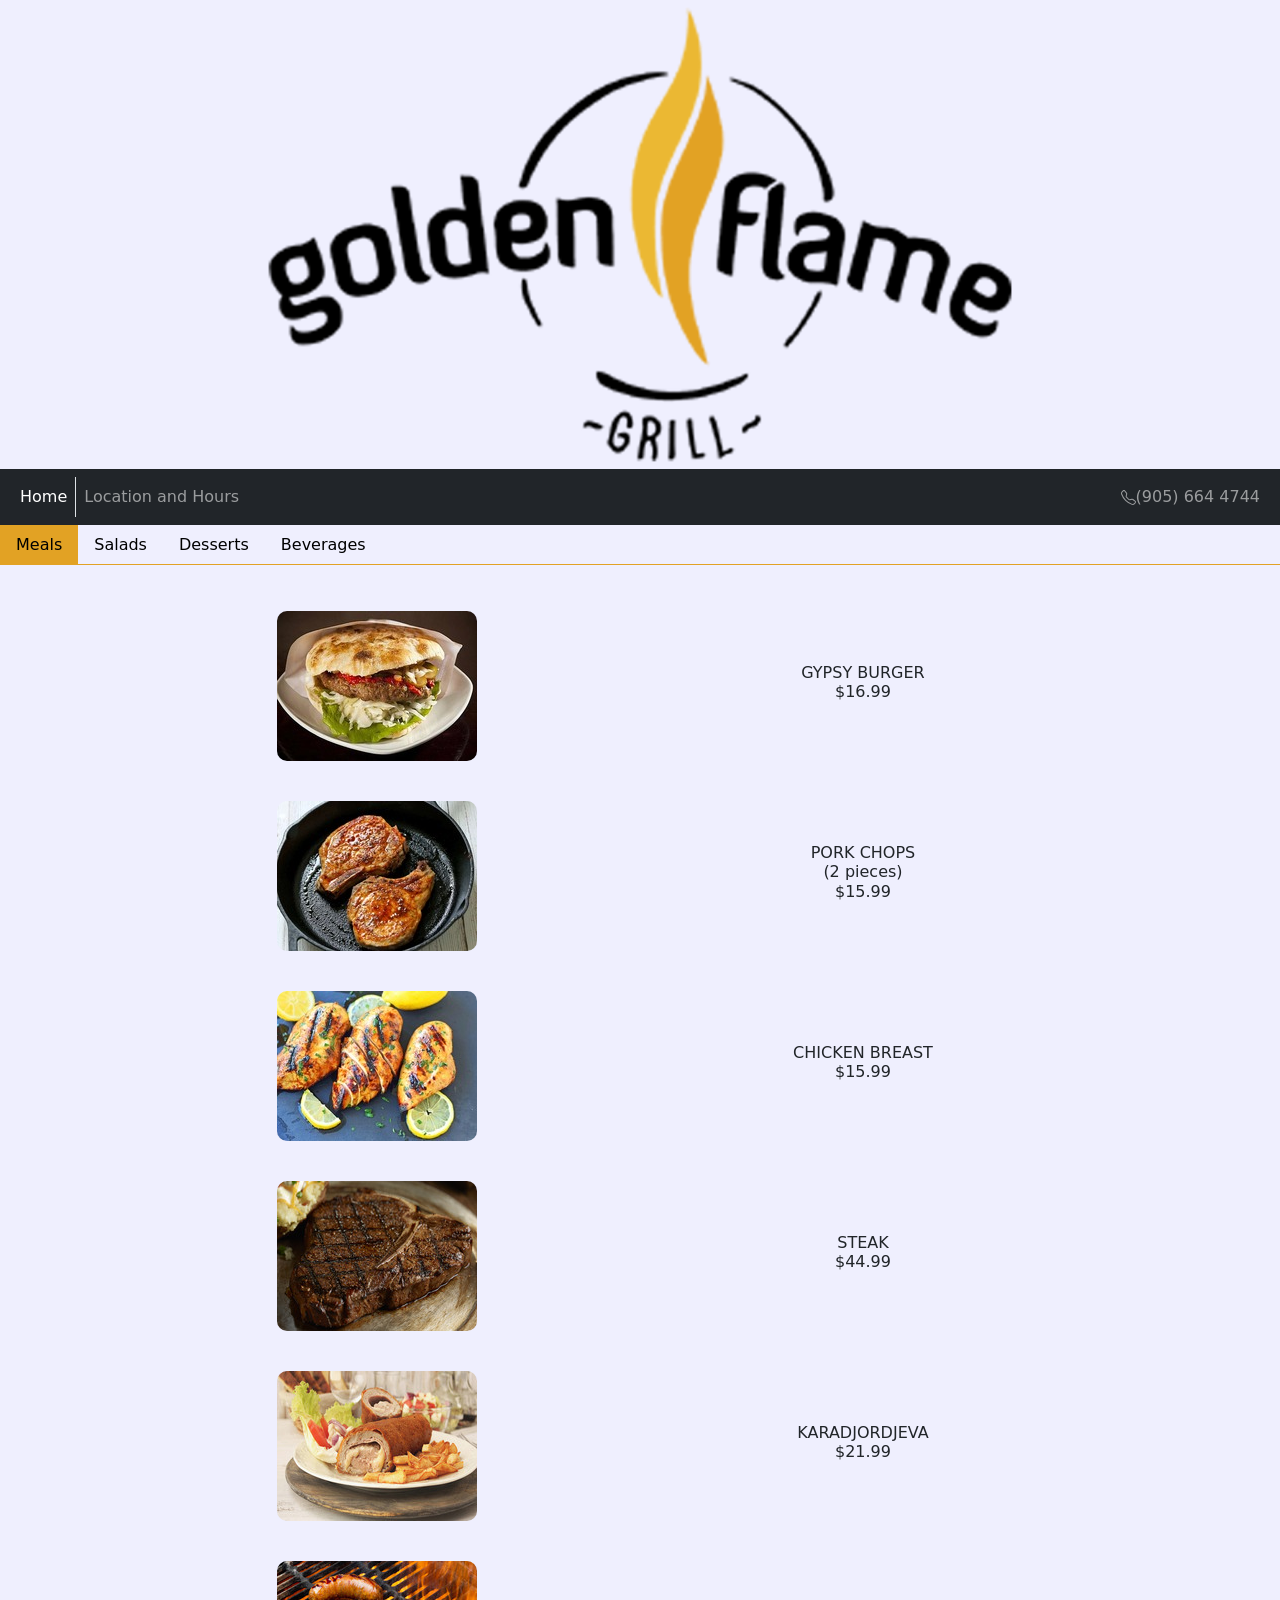
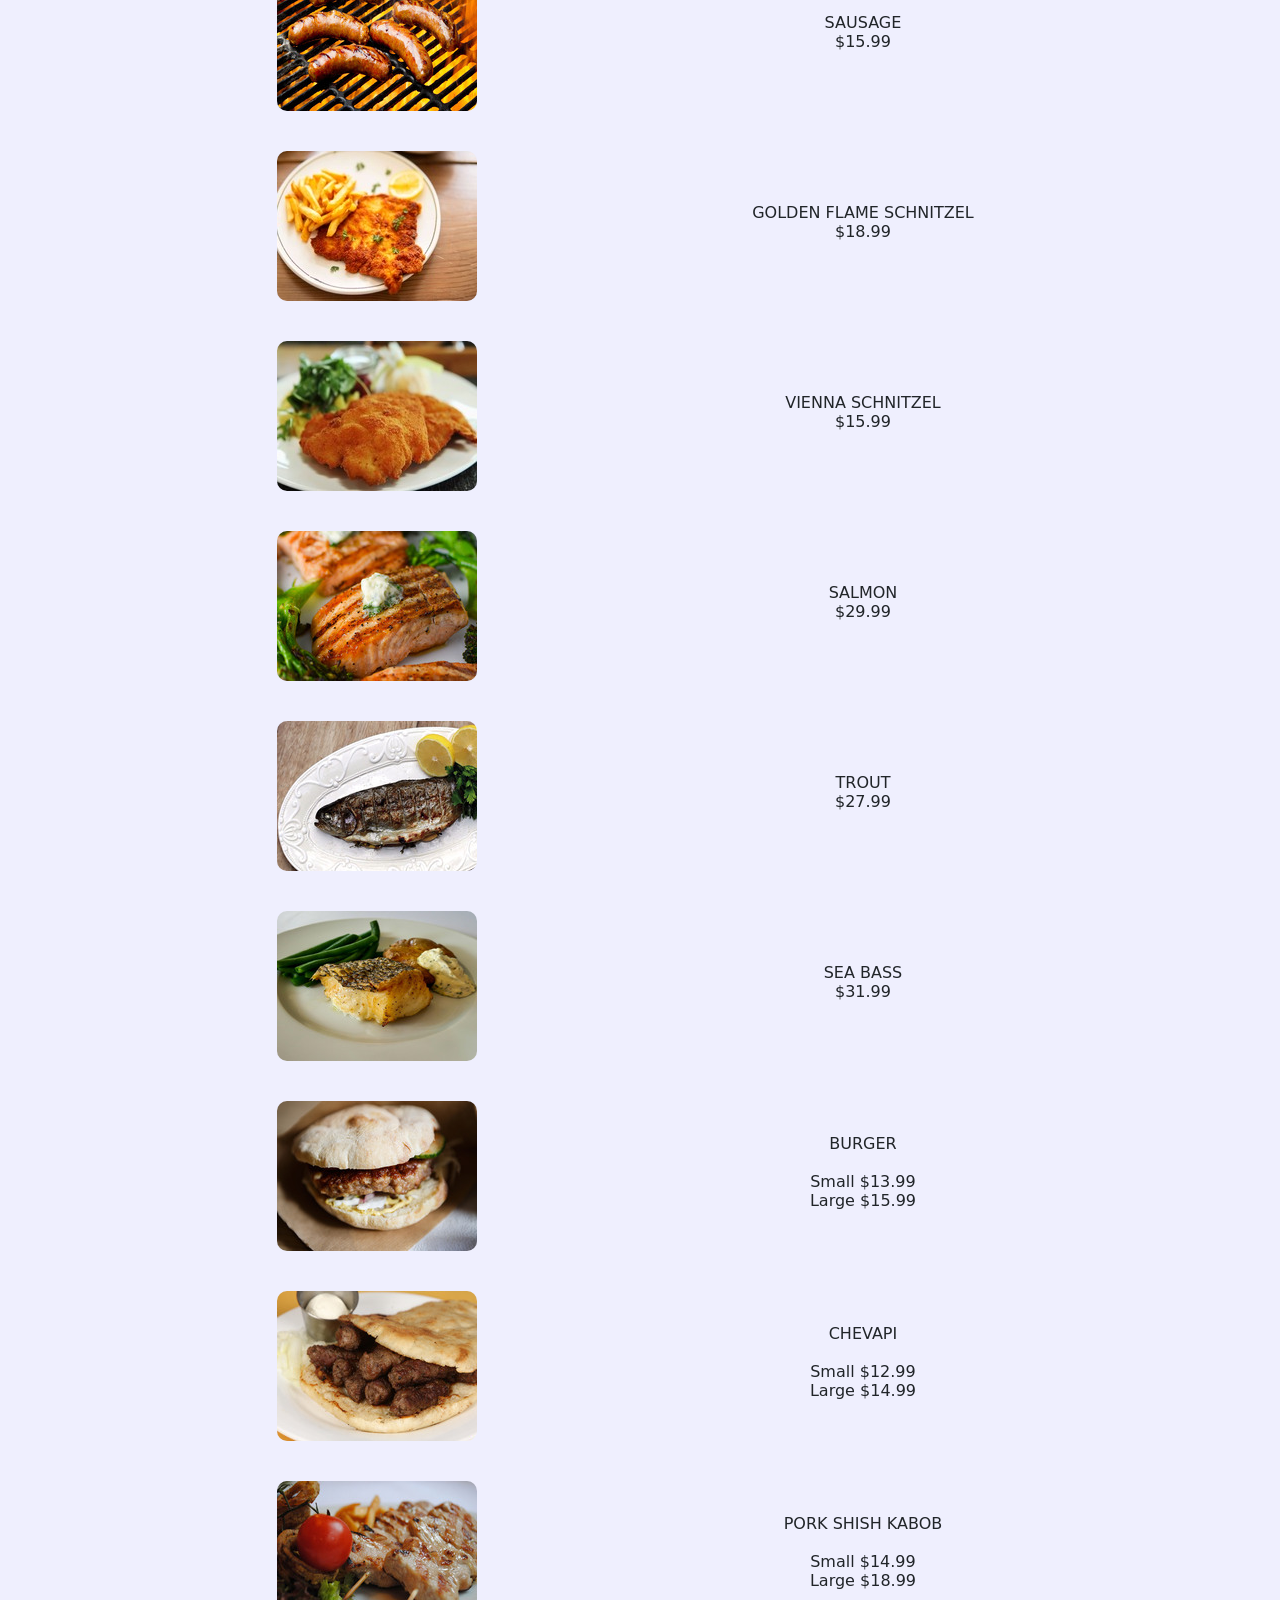
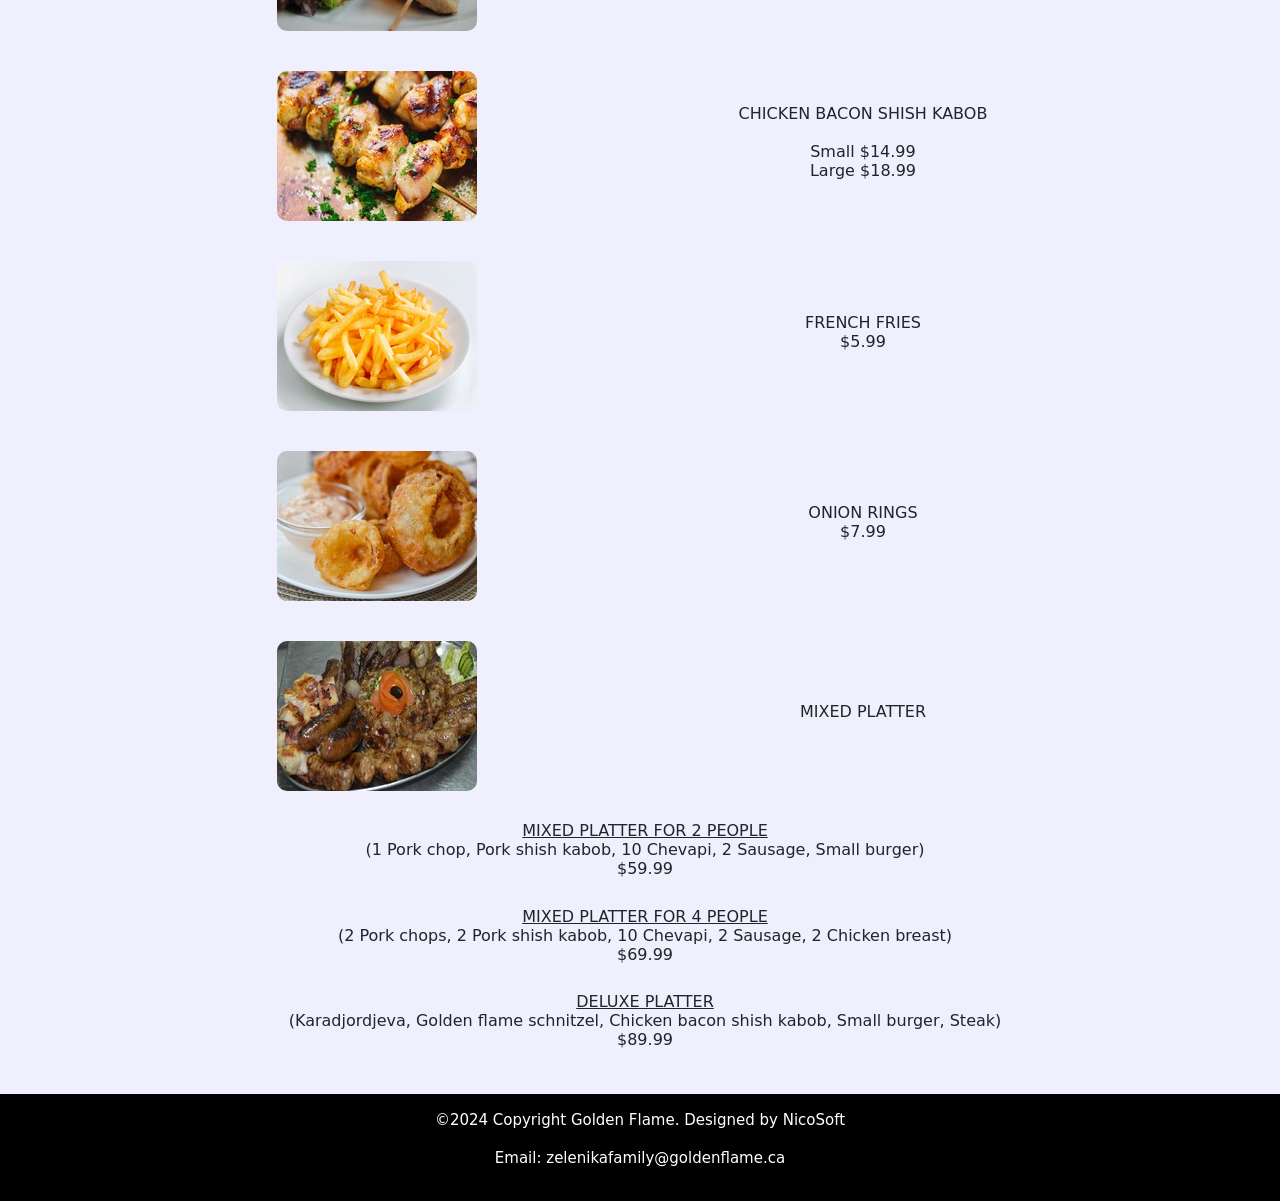
==== index.html @ 6862ae52 "Add files via upload" ====
<!DOCTYPE html>
<html lang="en">
<head>
    <meta http-equiv="Content-Type" content="text/html;charset=UTF-8">
    <meta name="keywords" content="Golden Flame">
    <link rel="shortcut icon" href="images/logo.png" type="image/x-icon">
    <link rel="apple-touch-icon" sizes="57x57" href="https://goldenflame.ca/apple-touch-icon">
    <meta name="description" content="Enjoy flame-grilled Schnitzel, Pork Shish Kabob, Deluxe Platter, fresh salads, desserts & more at Golden Flame. Authentic BBQ flavors – order today!">
    <meta name="viewport" content="width=device-width, initial-scale=1, shrink-to-fit=no">
    <link href="https://cdn.jsdelivr.net/npm/bootstrap@5.3.2/dist/css/bootstrap.min.css" rel="stylesheet">
    <script src="https://cdn.jsdelivr.net/npm/bootstrap@5.3.2/dist/js/bootstrap.bundle.min.js"></script>
    <link rel="stylesheet" href="css/styles.css">
    <title>Golden Flame</title>
</head>
<body>
    <header>
        <img id="naslov" src="images/logo.png" alt="Golden Flame">
    </header>
    <nav class="navbar navbar-expand bg-dark navbar-dark">
        <div class="container-fluid">
            <ul class="navbar-nav">
                <li class="nav-item border-end">
                    <a class="nav-link active" href="index.html">Home</a>
                </li>
                <li class="nav-item">
                    <a class="nav-link" href="html/location.html">Location and Hours</a>
                </li>
            </ul>
            <ul class="navbar-nav">
                <li class="nav-item">
                    <a class="nav-link" href="tel:9056644744"><svg xmlns="http://www.w3.org/2000/svg" width="15" height="15" fill="currentColor" class="bi bi-telephone" viewBox="0 0 16 16">
                        <path d="M3.654 1.328a.678.678 0 0 0-1.015-.063L1.605 2.3c-.483.484-.661 1.169-.45 1.77a17.6 17.6 0 0 0 4.168 6.608 17.6 17.6 0 0 0 6.608 4.168c.601.211 1.286.033 1.77-.45l1.034-1.034a.678.678 0 0 0-.063-1.015l-2.307-1.794a.68.68 0 0 0-.58-.122l-2.19.547a1.75 1.75 0 0 1-1.657-.459L5.482 8.062a1.75 1.75 0 0 1-.46-1.657l.548-2.19a.68.68 0 0 0-.122-.58zM1.884.511a1.745 1.745 0 0 1 2.612.163L6.29 2.98c.329.423.445.974.315 1.494l-.547 2.19a.68.68 0 0 0 .178.643l2.457 2.457a.68.68 0 0 0 .644.178l2.189-.547a1.75 1.75 0 0 1 1.494.315l2.306 1.794c.829.645.905 1.87.163 2.611l-1.034 1.034c-.74.74-1.846 1.065-2.877.702a18.6 18.6 0 0 1-7.01-4.42 18.6 18.6 0 0 1-4.42-7.009c-.362-1.03-.037-2.137.703-2.877z"/>
                      </svg>(905) 664 4744</a>
                </li>
            </ul>
        </div>
    </nav>
    <ul class="nav nav-tabs" id="menuTabs" role="tablist">
        <li class="nav-item" role="presentation">
            <a class="nav-link active" id="meals-tab" data-bs-toggle="tab" href="#meals" role="tab" aria-controls="meals" aria-selected="true">Meals</a>
        </li>
        <li class="nav-item" role="presentation">
            <a class="nav-link" id="salads-tab" data-bs-toggle="tab" href="#salads" role="tab" aria-controls="salads" aria-selected="false">Salads</a>
        </li>
        <li class="nav-item" role="presentation">
            <a class="nav-link" id="desserts-tab" data-bs-toggle="tab" href="#desserts" role="tab" aria-controls="desserts" aria-selected="false">Desserts</a>
        </li>
        <li class="nav-item" role="presentation">
            <a class="nav-link" id="beverages-tab" data-bs-toggle="tab" href="#beverages" role="tab" aria-controls="beverages" aria-selected="false">Beverages</a>
        </li>
    </ul>
    <div class="tab-content" id="menuTabsContent">
        <div class="tab-pane fade show active" id="meals" role="tabpanel" aria-labelledby="meals-tab">
            <div class="container my-3">
                <div class="grid-container">
                    <!-- Meals Section -->
                    <div class="grid-item">
                        <img class="meni img-fluid" src="images/mimg1.jpg" alt="GYPSY BURGER">
                        <div class="text-container">
                            <h1>GYPSY BURGER <br> $16.99</h1>
                        </div>
                    </div>
                
                    <div class="grid-item">
                        <img class="meni img-fluid" src="images/mimg2.jpg" alt="PORK CHOPS">
                        <div class="text-container">
                            <h1>PORK CHOPS <br> (2 pieces) <br> $15.99</h1>
                        </div>
                    </div>
                
                    <div class="grid-item">
                        <img class="meni img-fluid" src="images/mimg3.jpg" alt="CHICKEN BREAST">
                        <div class="text-container">
                            <h1>CHICKEN BREAST <br> $15.99</h1>
                        </div>
                    </div>
                
                    <div class="grid-item">
                        <img class="meni img-fluid" src="images/mimg4.jpg" alt="STEAK">
                        <div class="text-container">
                            <h1>STEAK <br> $44.99</h1>
                        </div>
                    </div>
                
                    <div class="grid-item">
                        <img class="meni img-fluid" src="images/mimg5.jpg" alt="KARADJORDJEVA">
                        <div class="text-container">
                            <h1>KARADJORDJEVA <br> $21.99</h1>
                        </div>
                    </div>
                
                    <div class="grid-item">
                        <img class="meni img-fluid" src="images/mimg6.jpg" alt="SAUSAGE">
                        <div class="text-container">
                            <h1>SAUSAGE <br> $15.99</h1>
                        </div>
                    </div>
                
                    <div class="grid-item">
                        <img class="meni img-fluid" src="images/mimg7.jpg" alt="GOLDEN FLAME SCHNITZEL">
                        <div class="text-container">
                            <h1>GOLDEN FLAME SCHNITZEL <br> $18.99</h1>
                        </div>
                    </div>
                
                    <div class="grid-item">
                        <img class="meni img-fluid" src="images/mimg8.jpg" alt="VIENNA SCHNITZEL">
                        <div class="text-container">
                            <h1>VIENNA SCHNITZEL <br> $15.99</h1>
                        </div>
                    </div>
                
                    <div class="grid-item">
                        <img class="meni img-fluid" src="images/mimg9.jpg" alt="SALMON">
                        <div class="text-container">
                            <h1>SALMON <br> $29.99</h1>
                        </div>
                    </div>
                
                    <div class="grid-item">
                        <img class="meni img-fluid" src="images/mimg10.jpg" alt="TROUT">
                        <div class="text-container">
                            <h1>TROUT <br> $27.99</h1>
                        </div>
                    </div>
                
                    <div class="grid-item">
                        <img class="meni img-fluid" src="images/mimg11.jpg" alt="SEA BASS">
                        <div class="text-container">
                            <h1>SEA BASS <br> $31.99</h1>
                        </div>
                    </div>
                
                    <div class="grid-item">
                        <img class="meni img-fluid" src="images/mimg12.jpg" alt="BURGER">
                        <div class="text-container">
                            <h1>BURGER <br><br> Small $13.99 <br>Large $15.99</h1>
                        </div>
                    </div>
                
                    <div class="grid-item">
                        <img class="meni img-fluid" src="images/mimg13.jpg" alt="CHEVAPI">
                        <div class="text-container">
                            <h1>CHEVAPI <br><br> Small $12.99 <br>Large $14.99</h1>
                        </div>
                    </div>
                
                    <div class="grid-item">
                        <img class="meni img-fluid" src="images/mimg14.jpg" alt="PORK SHISH KABOB">
                        <div class="text-container">
                            <h1>PORK SHISH KABOB <br><br> Small $14.99 <br>Large $18.99</h1>
                        </div>
                    </div>
                
                    <div class="grid-item">
                        <img class="meni img-fluid" src="images/mimg15.jpg" alt="CHICKEN BACON SHISH KABOB">
                        <div class="text-container">
                            <h1>CHICKEN BACON SHISH KABOB <br><br> Small $14.99 <br>Large $18.99</h1>
                        </div>
                    </div>
                
                    <div class="grid-item">
                        <img class="meni img-fluid" src="images/mimg16.jpg" alt="FRENCH FRIES">
                        <div class="text-container">
                            <h1>FRENCH FRIES <br> $5.99</h1>
                        </div>
                    </div>
                
                    <div class="grid-item">
                        <img class="meni img-fluid" src="images/mimg17.jpg" alt="ONION RINGS">
                        <div class="text-container">
                            <h1>ONION RINGS <br> $7.99</h1>
                        </div>
                    </div>
                
                    <!-- Platters -->
                    <div class="grid-item">
                        <img class="meni img-fluid" src="images/mimg18.jpg" alt="MIXED PLATTER">
                        <div class="text-container">
                            <h1>MIXED PLATTER</h1>
                        </div>
                    </div>
                    <div class="container">
                        <div class="text-container">
                           <h1><span class="und-line">MIXED PLATTER FOR 2 PEOPLE </span> <br> (1 Pork chop, Pork shish kabob, 10 Chevapi, 2 Sausage, Small burger) <br> $59.99</h1>
                        </div>
                    </div>
                    <div class="container">
                        <div class="text-container">
                            <h1><span class="und-line">MIXED PLATTER FOR 4 PEOPLE </span> <br> (2 Pork chops, 2 Pork shish kabob, 10 Chevapi, 2 Sausage, 2 Chicken breast) <br> $69.99</h1>
                        </div>
                    </div>
                    <div class="container">
                        <div class="text-container">
                            <h1><span class="und-line">DELUXE PLATTER </span> <br> (Karadjordjeva, Golden flame schnitzel, Chicken bacon shish kabob, Small burger, Steak) <br> $89.99</h1>
                        </div>
                    </div>
                </div>
            </div>
        </div>

        <!-- Salads Section -->
        <div class="tab-pane fade" id="salads" role="tabpanel" aria-labelledby="salads-tab">
            <div class="container my-3">
                <div class="grid-container">
                    <div class="grid-item">
                        <img class="meni img-fluid" src="images/simg1.jpg" alt="SOPSKA">
                        <div class="text-container">
                            <h1>SOPSKA <br> $8.99</h1>
                        </div>
                    </div>
                    <div class="grid-item">
                        <img class="meni img-fluid" src="images/simg2.jpg" alt="CAESAR">
                        <div class="text-container">
                            <h1>CAESAR <br> $8.99</h1>
                        </div>
                    </div>
                    <div class="grid-item">
                        <img class="meni img-fluid" src="images/simg3.jpg" alt="GARDEN">
                        <div class="text-container">
                            <h1>GARDEN <br> $8.99</h1>
                        </div>
                    </div>
                    <div class="grid-item">
                        <img class="meni img-fluid" src="images/simg4.jpg" alt="CABBAGE">
                        <div class="text-container">
                            <h1>CABBAGE <br> $6.99</h1>
                        </div>
                    </div>
                </div>
            </div>
        </div>

         <!-- Desserts Section -->
        <div class="tab-pane fade" id="desserts" role="tabpanel" aria-labelledby="desserts-tab">
            <div class="container my-3">
                <div class="grid-container">
                    <div class="grid-item">
                        <img class="meni img-fluid" src="images/dimg1.jpg" alt="BAKLAVA">
                        <div class="text-container">
                            <h1>KAPE <br> $2.50</h1>
                        </div>
                    </div>
                    <div class="grid-item">
                        <img class="meni img-fluid" src="images/dimg1.jpg" alt="BAKLAVA">
                        <div class="text-container">
                            <h1>BAKLAVA <br> $1.99</h1>
                        </div>
                    </div>
                    <div class="grid-item">
                        <img class="meni img-fluid" src="images/dimg1.jpg" alt="BAKLAVA">
                        <div class="text-container">
                            <h1>CHEESECAKE <br> $1.99</h1>
                        </div>
                    </div>
                    <div class="grid-item">
                        <img class="meni img-fluid" src="images/dimg2.jpg" alt="KREMPITA">
                        <div class="text-container">
                            <h1>KREMPITA <br> $3.99</h1>
                        </div>
                    </div>
                    <div class="grid-item">
                        <img class="meni img-fluid" src="images/dimg3.jpg" alt="CAKE">
                        <div class="text-container">
                            <h1>MADJARICA <br> $1.99</h1>
                        </div>
                    </div>
                </div>
            </div>
        </div>

        <!-- Beverages Section -->
        <div class="tab-pane fade" id="beverages" role="tabpanel" aria-labelledby="beverages-tab">
            <div class="container my-3">
                <div class="grid-container">
                    <div class="grid-item">
                        <img class="meni img-fluid" src="images/bimg1.jpg" alt="POP">
                        <div class="text-container">
                            <h1>POP <br> $1.99</h1>
                        </div>
                    </div>
                    <div class="grid-item">
                        <img class="meni img-fluid" src="images/bimg2.jpg" alt="WATER">
                        <div class="text-container">
                            <h1>WATER <br> $1.49</h1>
                        </div>
                    </div>
                    <div class="grid-item">
                        <img class="meni img-fluid" src="images/bimg3.jpg" alt="BOTTLE JUICE">
                        <div class="text-container">
                            <h1>BOTTLE JUICE <br> $3.99</h1>
                        </div>
                    </div>
                    <div class="grid-item">
                        <img class="meni img-fluid" src="images/bimg4.jpg" alt="GLASS BOTTLE">
                        <div class="text-container">
                            <h1>GLASS BOTTLE <br> $4.49</h1>
                        </div>
                    </div>
                    <div class="grid-item">
                        <img class="meni img-fluid" src="images/bimg5.jpg" alt="MINERAL WATER">
                        <div class="text-container">
                            <h1>MINERAL WATER <br> $4.49</h1>
                        </div>
                    </div>
                </div>
            </div>
        </div>
    </div>
    <footer>
        <p>&copy;2024 Copyright Golden Flame. Designed by NicoSoft</p>
        <p>Email: zelenikafamily@goldenflame.ca</p>
    </footer>
</body>
</html>
---- css/styles.css ----
body {
    margin: 0;
    padding: 0;
    background-color: #efeffe;
    display: flex;
    flex-direction: column;
    min-height: 100vh;
}
header{
    display: flex;
    justify-content: center;
    align-items: center;
}
#naslov {
    width: 60%;
    height: auto;
}
.glcontair {
    display: flex;
    justify-content: center;
    align-items: center;
}
.container {
    display: flex;
    justify-content: center;
    align-items: center;
}
h1 {
    text-align: center;
    font-size: 1rem;
}
footer {
    background-color: #000;
    color: #fff;
    text-align: center;
    padding: 15px;
    margin-top: auto;
}
footer > p {
    font-size: 15px;
}
iframe {
    max-width: 500px;
    width: 100%;
}
h3 {
    text-align: center;

}
#menuTabs {
    background-color: #efeffe;
    border-bottom-color: #e2a224;
    position: sticky;
    top: 0;
    z-index: 1000;
}
#menuTabs > li > a {
    color: #000;
    border: none;
    border-radius: 0;
}
#menuTabs > li > a.active {
    background-color: #e2a224;
    border-radius: 0;
}
.grid-container {
    display: grid;
    grid-template-columns: 1fr; 
    gap: 20px;
    padding: 20px;
}
.grid-item {
    display: grid;
    grid-template-columns: 3fr 2fr; 
    align-items: center;
    padding: 10px;
}
.grid-item img {
    max-width: 100%;
    height: auto;
    border-radius: 10px;
}
.text-container {
    padding-left: 10px;
    text-align: left;
}
#sun{
    margin-top: -10px;
    color: red;
}
#mon{
    margin-top: -10px;
    color: red;
}
#day{
    margin-bottom: 20px;
}
.und-line{
    text-decoration: underline;
}
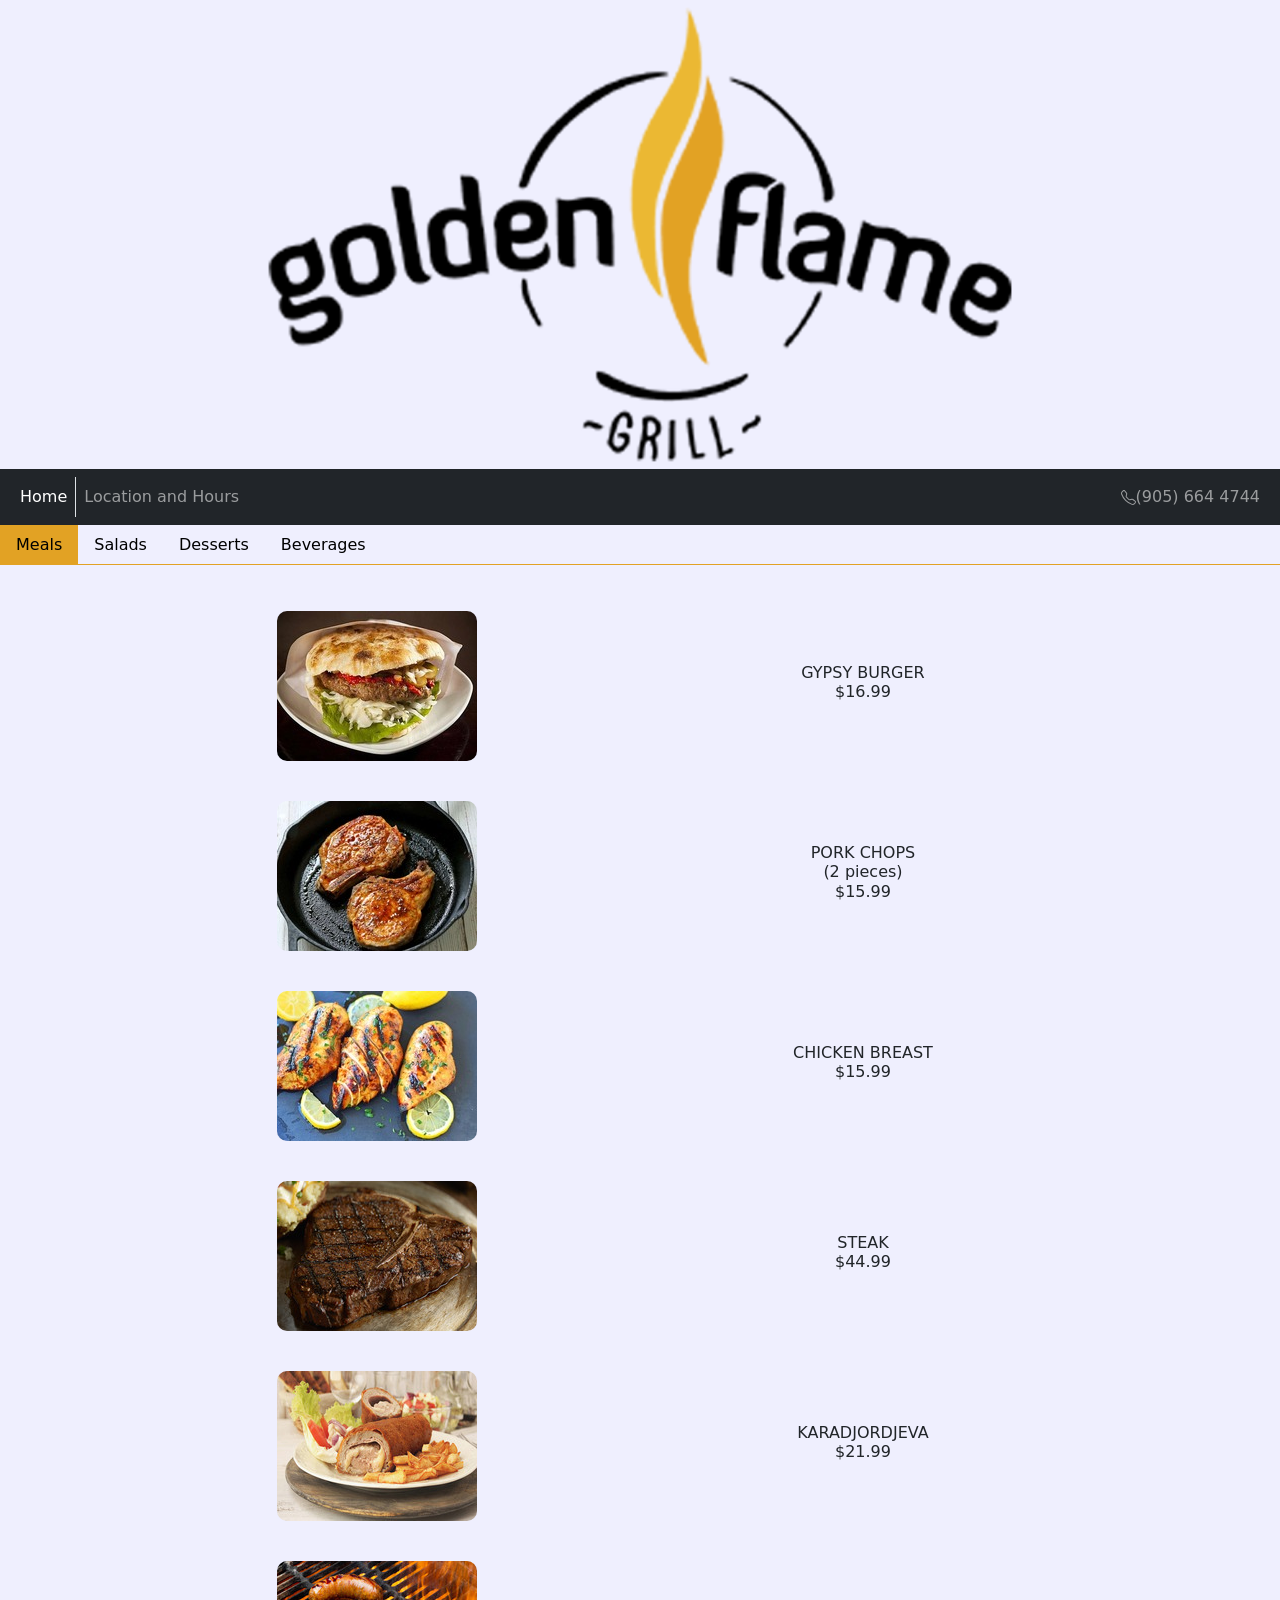
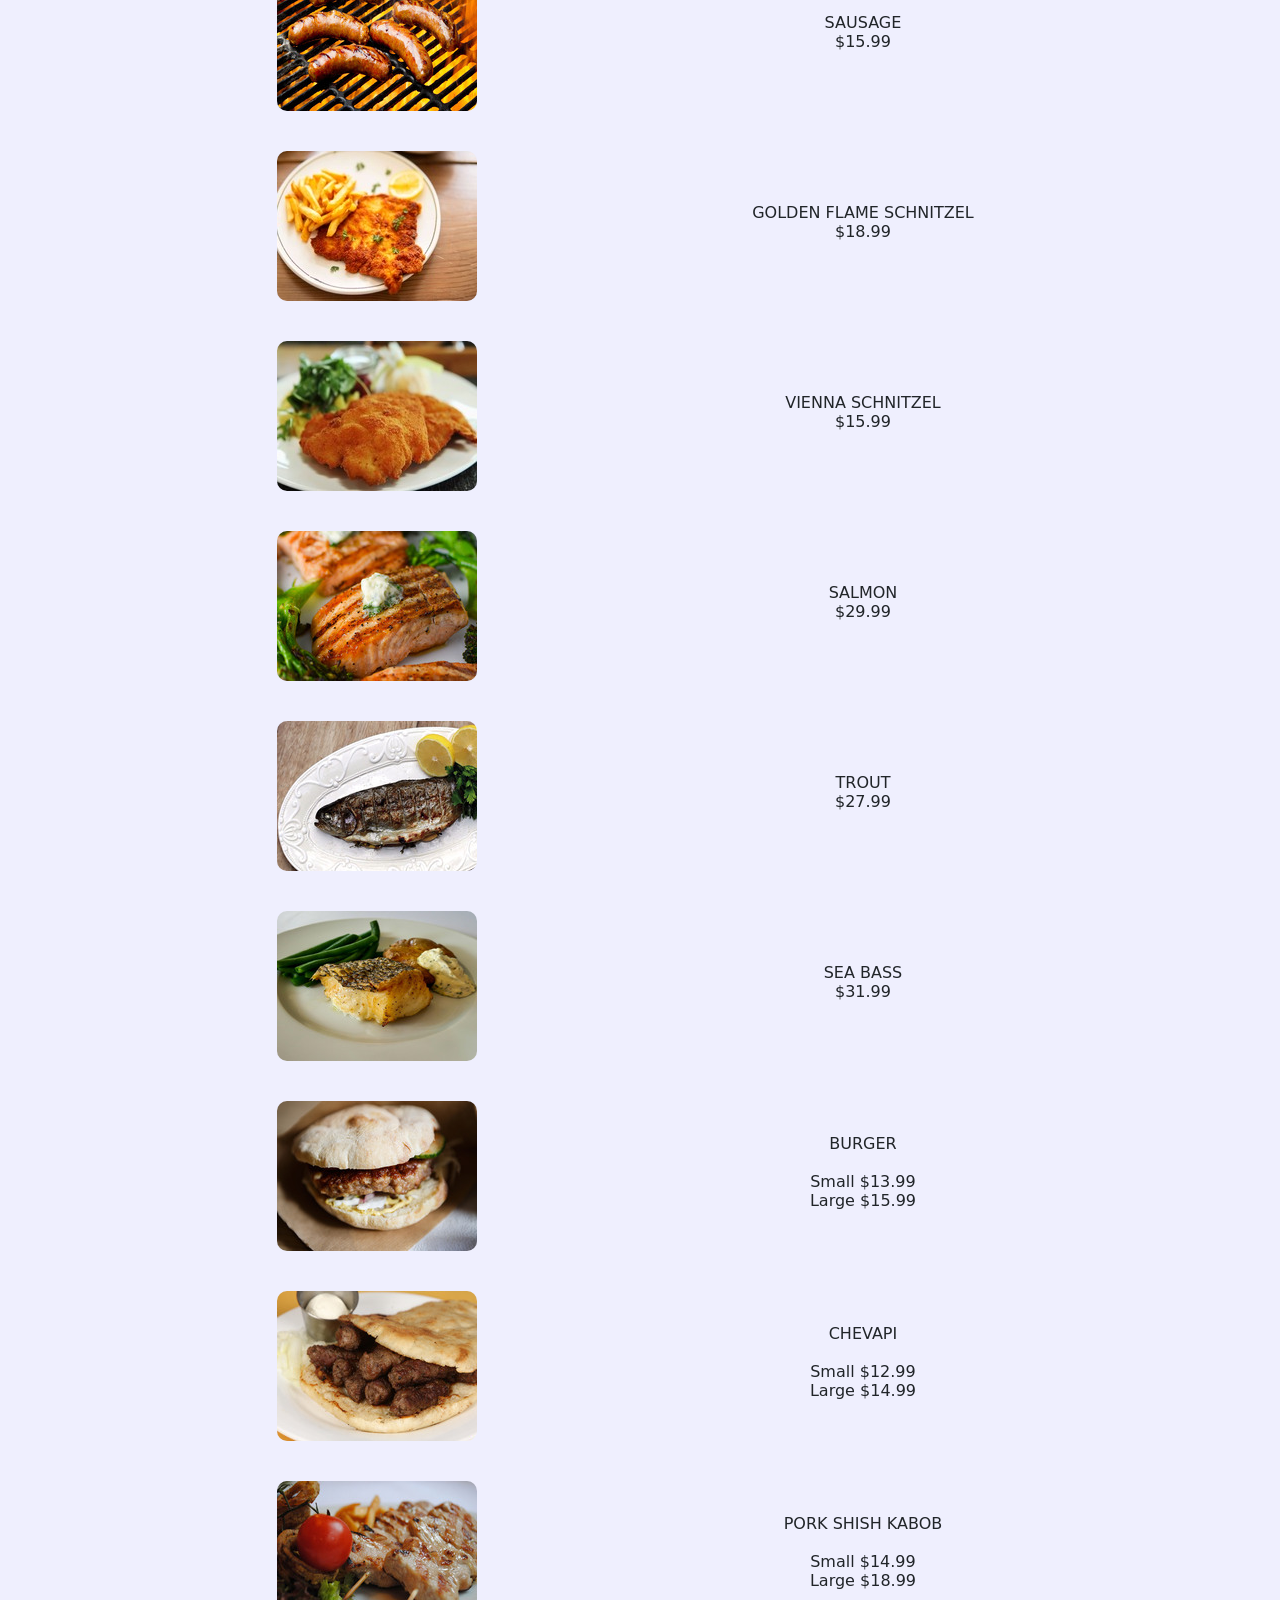
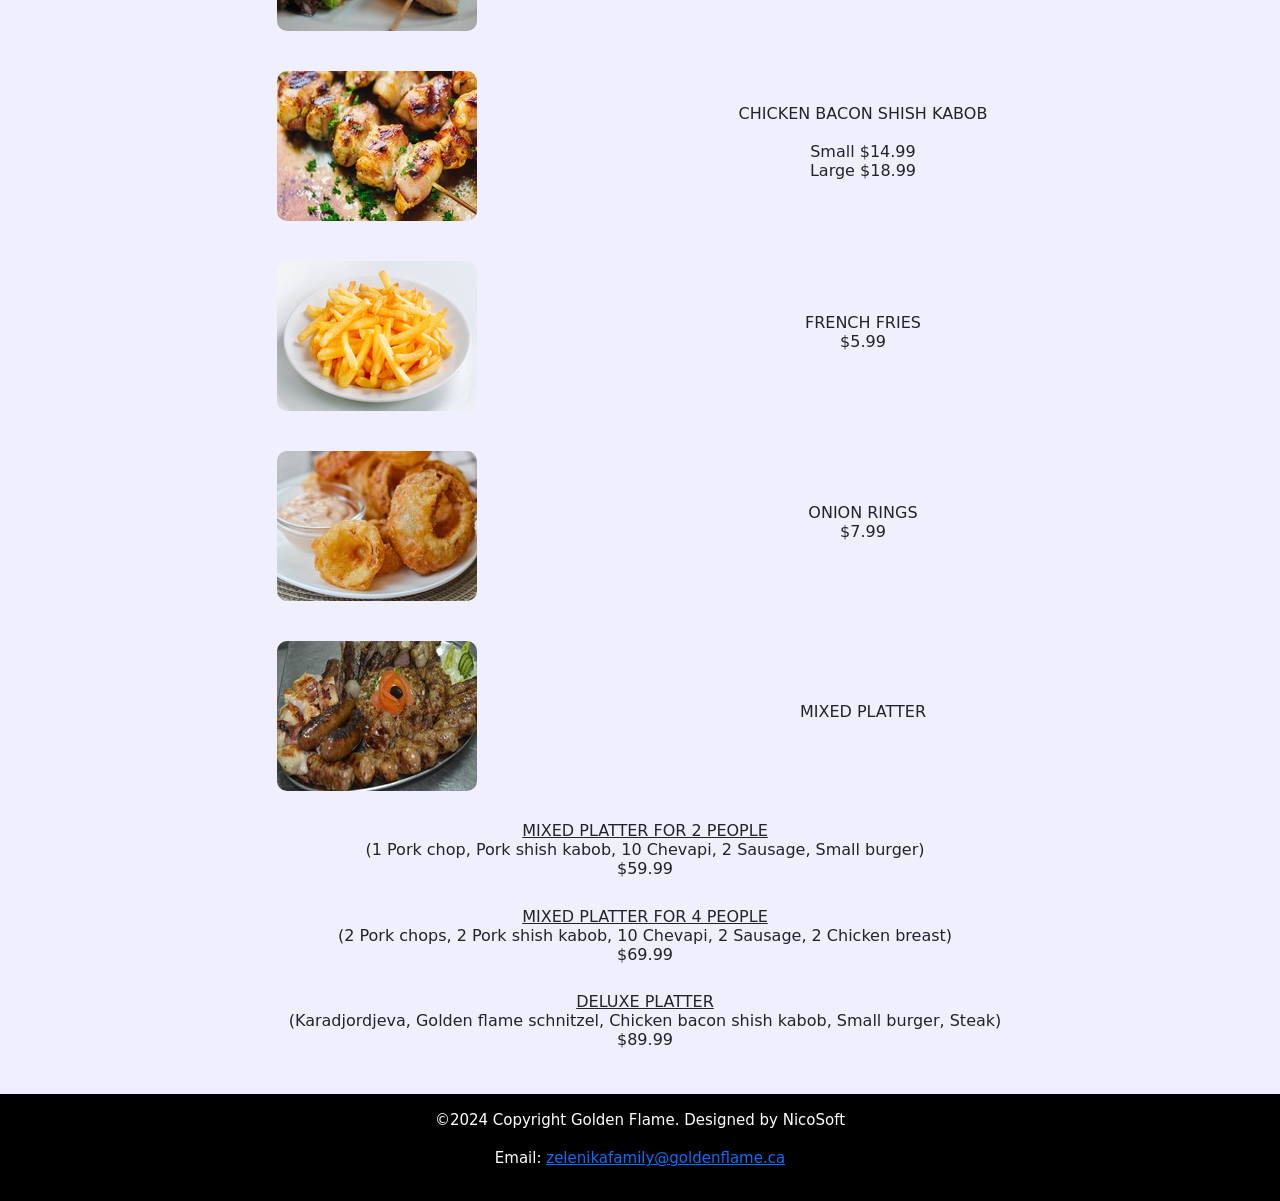
==== commit bec8be39: "Update index.html" ====
--- a/index.html
+++ b/index.html
@@ -1,11 +1,8 @@
 <!DOCTYPE html>
 <html lang="en">
 <head>
-    <meta http-equiv="Content-Type" content="text/html;charset=UTF-8">
-    <meta name="keywords" content="Golden Flame">
+    <meta charset="UTF-8">
     <link rel="shortcut icon" href="images/logo.png" type="image/x-icon">
-    <link rel="apple-touch-icon" sizes="57x57" href="https://goldenflame.ca/apple-touch-icon">
-    <meta name="description" content="Enjoy flame-grilled Schnitzel, Pork Shish Kabob, Deluxe Platter, fresh salads, desserts & more at Golden Flame. Authentic BBQ flavors – order today!">
     <meta name="viewport" content="width=device-width, initial-scale=1, shrink-to-fit=no">
     <link href="https://cdn.jsdelivr.net/npm/bootstrap@5.3.2/dist/css/bootstrap.min.css" rel="stylesheet">
     <script src="https://cdn.jsdelivr.net/npm/bootstrap@5.3.2/dist/js/bootstrap.bundle.min.js"></script>
@@ -13,28 +10,27 @@
     <title>Golden Flame</title>
 </head>
 <body>
-    <header>
-        <img id="naslov" src="images/logo.png" alt="Golden Flame">
-    </header>
-    <nav class="navbar navbar-expand bg-dark navbar-dark">
-        <div class="container-fluid">
-            <ul class="navbar-nav">
-                <li class="nav-item border-end">
-                    <a class="nav-link active" href="index.html">Home</a>
-                </li>
-                <li class="nav-item">
-                    <a class="nav-link" href="html/location.html">Location and Hours</a>
-                </li>
-            </ul>
-            <ul class="navbar-nav">
-                <li class="nav-item">
-                    <a class="nav-link" href="tel:9056644744"><svg xmlns="http://www.w3.org/2000/svg" width="15" height="15" fill="currentColor" class="bi bi-telephone" viewBox="0 0 16 16">
+<header>
+    <img id="naslov" src="images/logo.png" alt="Golden Flame">
+</header>
+
+<nav class="navbar navbar-expand bg-dark navbar-dark">
+    <div class="container-fluid">
+        <ul class="navbar-nav">
+            <li class="nav-item border-end"><a class="nav-link active" href="index.html">Home</a></li>
+            <li class="nav-item"><a class="nav-link" href="html/location.html">Location and Hours</a></li>
+        </ul>
+        <ul class="navbar-nav">
+            <li class="nav-item">
+                <a class="nav-link" href="tel:9056644744"><svg xmlns="http://www.w3.org/2000/svg" width="15" height="15" fill="currentColor" class="bi bi-telephone" viewBox="0 0 16 16">
                         <path d="M3.654 1.328a.678.678 0 0 0-1.015-.063L1.605 2.3c-.483.484-.661 1.169-.45 1.77a17.6 17.6 0 0 0 4.168 6.608 17.6 17.6 0 0 0 6.608 4.168c.601.211 1.286.033 1.77-.45l1.034-1.034a.678.678 0 0 0-.063-1.015l-2.307-1.794a.68.68 0 0 0-.58-.122l-2.19.547a1.75 1.75 0 0 1-1.657-.459L5.482 8.062a1.75 1.75 0 0 1-.46-1.657l.548-2.19a.68.68 0 0 0-.122-.58zM1.884.511a1.745 1.745 0 0 1 2.612.163L6.29 2.98c.329.423.445.974.315 1.494l-.547 2.19a.68.68 0 0 0 .178.643l2.457 2.457a.68.68 0 0 0 .644.178l2.189-.547a1.75 1.75 0 0 1 1.494.315l2.306 1.794c.829.645.905 1.87.163 2.611l-1.034 1.034c-.74.74-1.846 1.065-2.877.702a18.6 18.6 0 0 1-7.01-4.42 18.6 18.6 0 0 1-4.42-7.009c-.362-1.03-.037-2.137.703-2.877z"/>
                       </svg>(905) 664 4744</a>
-                </li>
-            </ul>
-        </div>
-    </nav>
+            </li>
+        </ul>
+    </div>
+</nav>
+
+<main>
     <ul class="nav nav-tabs" id="menuTabs" role="tablist">
         <li class="nav-item" role="presentation">
             <a class="nav-link active" id="meals-tab" data-bs-toggle="tab" href="#meals" role="tab" aria-controls="meals" aria-selected="true">Meals</a>
@@ -307,9 +303,11 @@
             </div>
         </div>
     </div>
-    <footer>
-        <p>&copy;2024 Copyright Golden Flame. Designed by NicoSoft</p>
-        <p>Email: zelenikafamily@goldenflame.ca</p>
-    </footer>
+</main>
+
+<footer>
+    <p>&copy;2024 Copyright Golden Flame. Designed by NicoSoft</p>
+    <p>Email: <a href="mailto:zelenikafamily@goldenflame.ca">zelenikafamily@goldenflame.ca</a></p>
+</footer>
 </body>
-</html>+</html>
